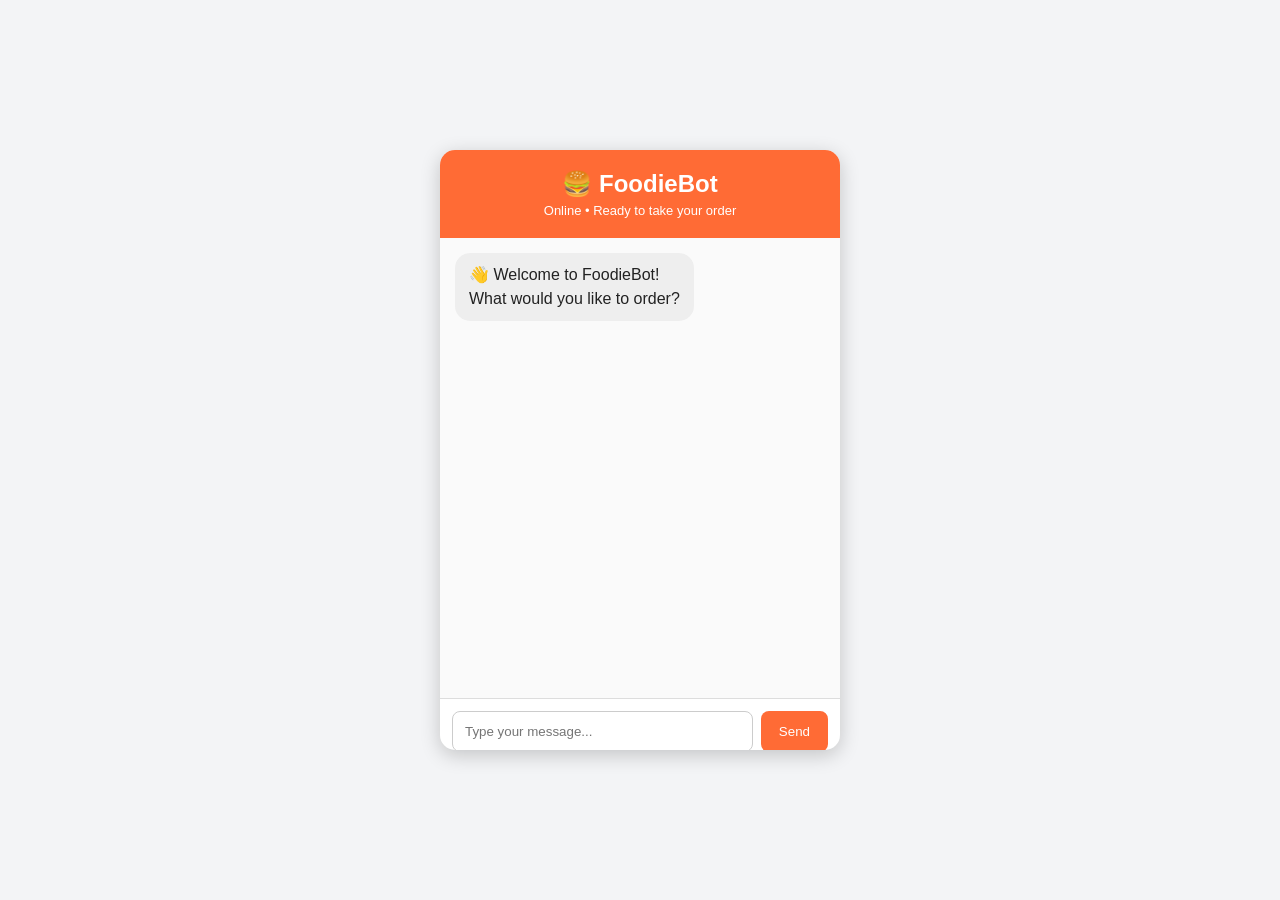
==== index.html @ e9cc63ba "Add files via upload" ====
<!DOCTYPE html>
<html lang="en">
<head>
    <meta charset="UTF-8">
    <meta name="viewport" content="width=device-width, initial-scale=1.0">
    <title>FoodieBot - Food Ordering</title>
    <link rel="stylesheet" href="style.css">
</head>

<body>

<div class="chat-container">

    <div class="chat-header">
        <h2>🍔 FoodieBot</h2>
        <p>Online • Ready to take your order</p>
    </div>

    <div id="chat-box" class="chat-box">

        <div class="message bot">
            <div class="bubble">
                👋 Welcome to FoodieBot!<br>
                What would you like to order?
            </div>
        </div>

    </div>

    <div class="input-area">

        <input
            type="text"
            id="user-input"
            placeholder="Type your message..."
        >

        <button id="send-button">
            Send
        </button>

    </div>

</div>

<script src="script.js"></script>

</body>
</html>
---- style.css ----
* {
    box-sizing: border-box;
    margin: 0;
    padding: 0;
    font-family: Arial, sans-serif;
}

body {
    background: #f3f4f6;
    display: flex;
    justify-content: center;
    align-items: center;
    min-height: 100vh;
}

.chat-container {
    width: 400px;
    height: 600px;
    background: white;
    border-radius: 15px;
    overflow: hidden;
    box-shadow: 0 5px 20px rgba(0,0,0,0.2);
}

.chat-header {
    background: #ff6b35;
    color: white;
    padding: 20px;
    text-align: center;
}

.chat-header h2 {
    margin-bottom: 5px;
}

.chat-header p {
    font-size: 13px;
}

.chat-box {
    height: 460px;
    padding: 15px;
    overflow-y: auto;
    background: #fafafa;
}

.message {
    display: flex;
    margin-bottom: 12px;
}

.message.bot {
    justify-content: flex-start;
}

.message.user {
    justify-content: flex-end;
}

.bubble {
    max-width: 75%;
    padding: 10px 14px;
    border-radius: 15px;
    line-height: 1.5;
}

.bot .bubble {
    background: #eeeeee;
    color: #222;
}

.user .bubble {
    background: #ff6b35;
    color: white;
}

.input-area {
    display: flex;
    padding: 12px;
    border-top: 1px solid #ddd;
}

#user-input {
    flex: 1;
    padding: 12px;
    border: 1px solid #ccc;
    border-radius: 8px;
    outline: none;
}

#send-button {
    margin-left: 8px;
    padding: 12px 18px;
    border: none;
    border-radius: 8px;
    background: #ff6b35;
    color: white;
    cursor: pointer;
}

#send-button:hover {
    background: #e85a2a;
}
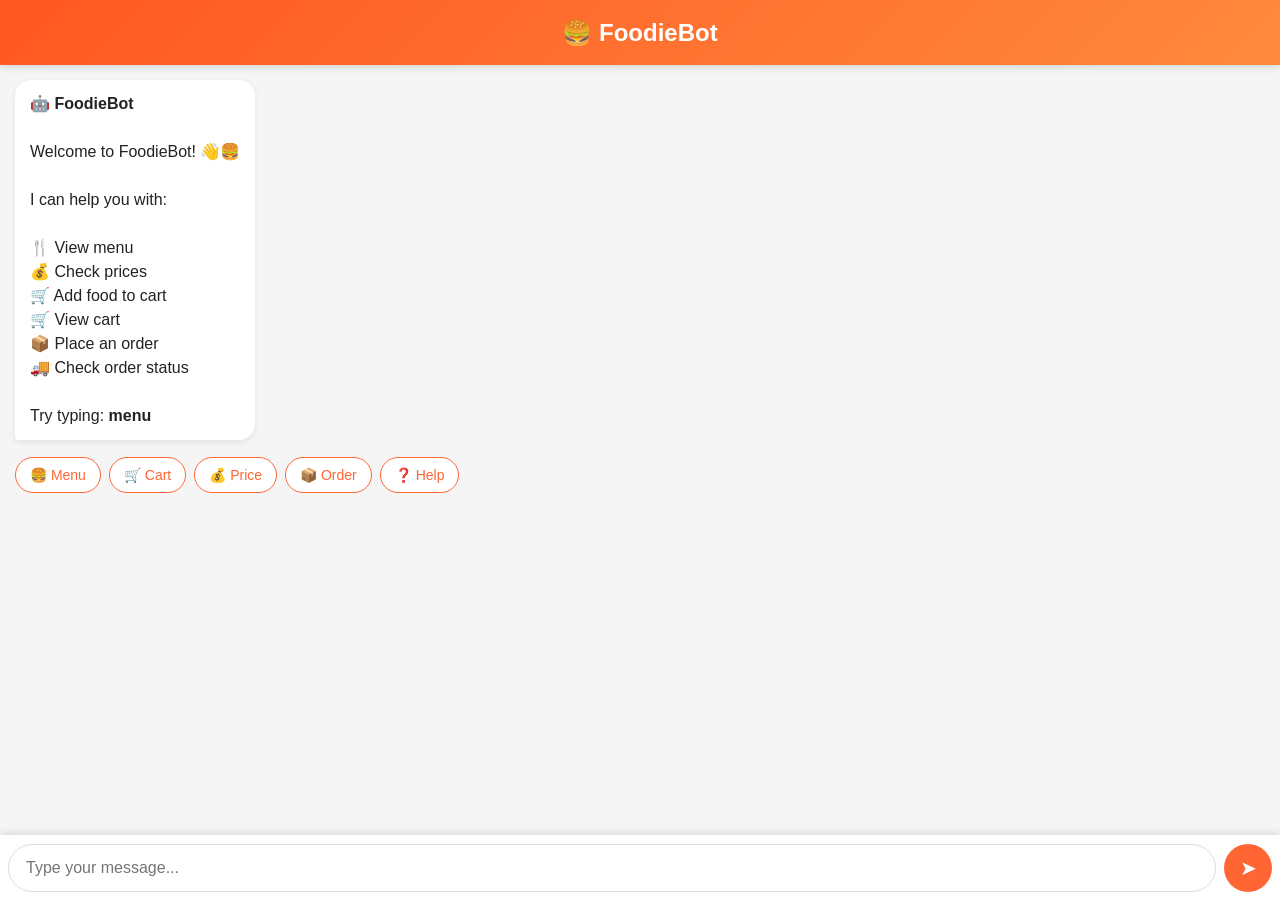
==== commit 9628329d: "Update index.html" ====
--- a/index.html
+++ b/index.html
@@ -1,49 +1,860 @@
 <!DOCTYPE html>
 <html lang="en">
+
 <head>
+
     <meta charset="UTF-8">
-    <meta name="viewport" content="width=device-width, initial-scale=1.0">
-    <title>FoodieBot - Food Ordering</title>
-    <link rel="stylesheet" href="style.css">
+
+    <meta name="viewport"
+          content="width=device-width, initial-scale=1.0">
+
+    <meta name="theme-color"
+          content="#ff6b35">
+
+    <meta name="description"
+          content="FoodieBot - Food Ordering Chatbot">
+
+    <link rel="manifest" href="manifest.json">
+
+    <title>FoodieBot</title>
+
+
+    <style>
+
+        * {
+            box-sizing: border-box;
+        }
+
+        html, body {
+            margin: 0;
+            padding: 0;
+            width: 100%;
+            height: 100%;
+            font-family: Arial, sans-serif;
+            background: #f5f5f5;
+        }
+
+        .app {
+            width: 100%;
+            height: 100vh;
+            display: flex;
+            flex-direction: column;
+        }
+
+        /* HEADER */
+
+        .header {
+            height: 65px;
+            min-height: 65px;
+
+            background: linear-gradient(
+                135deg,
+                #ff5722,
+                #ff8a3d
+            );
+
+            color: white;
+
+            display: flex;
+            align-items: center;
+            justify-content: center;
+
+            font-size: 24px;
+            font-weight: bold;
+
+            box-shadow:
+                0 2px 8px rgba(0,0,0,0.15);
+        }
+
+
+        /* CHAT AREA */
+
+        .chat {
+            flex: 1;
+
+            overflow-y: auto;
+
+            padding: 15px;
+
+            display: flex;
+
+            flex-direction: column;
+
+            gap: 12px;
+        }
+
+
+        /* MESSAGE */
+
+        .message {
+            max-width: 85%;
+
+            padding: 12px 15px;
+
+            border-radius: 16px;
+
+            font-size: 16px;
+
+            line-height: 1.5;
+
+            word-wrap: break-word;
+        }
+
+
+        /* BOT */
+
+        .bot {
+            align-self: flex-start;
+
+            background: white;
+
+            color: #222;
+
+            border-bottom-left-radius: 4px;
+
+            box-shadow:
+                0 2px 6px rgba(0,0,0,0.08);
+        }
+
+
+        /* USER */
+
+        .user {
+            align-self: flex-end;
+
+            background: #ff6633;
+
+            color: white;
+
+            border-bottom-right-radius: 4px;
+        }
+
+
+        /* QUICK BUTTONS */
+
+        .quick-buttons {
+            display: flex;
+
+            gap: 8px;
+
+            overflow-x: auto;
+
+            padding: 5px 0 10px;
+        }
+
+        .quick-buttons button {
+
+            white-space: nowrap;
+
+            border: 1px solid #ff6633;
+
+            background: white;
+
+            color: #ff6633;
+
+            border-radius: 20px;
+
+            padding: 9px 14px;
+
+            font-size: 14px;
+
+            cursor: pointer;
+        }
+
+
+        /* TYPING */
+
+        .typing {
+            color: #777;
+
+            font-style: italic;
+        }
+
+
+        /* INPUT */
+
+        .input-area {
+
+            height: 65px;
+
+            min-height: 65px;
+
+            background: white;
+
+            display: flex;
+
+            align-items: center;
+
+            gap: 8px;
+
+            padding: 8px;
+
+            box-shadow:
+                0 -2px 8px rgba(0,0,0,0.12);
+        }
+
+
+        #messageInput {
+
+            flex: 1;
+
+            height: 48px;
+
+            border: 1px solid #ddd;
+
+            border-radius: 25px;
+
+            padding: 0 17px;
+
+            font-size: 16px;
+
+            outline: none;
+        }
+
+
+        #messageInput:focus {
+            border-color: #ff6633;
+        }
+
+
+        #sendButton {
+
+            width: 48px;
+
+            height: 48px;
+
+            border: none;
+
+            border-radius: 50%;
+
+            background: #ff6633;
+
+            color: white;
+
+            font-size: 20px;
+
+            cursor: pointer;
+        }
+
+
+        #sendButton:disabled {
+            background: #aaa;
+        }
+
+
+        /* MOBILE */
+
+        @media (max-width: 600px) {
+
+            .header {
+                height: 60px;
+                min-height: 60px;
+                font-size: 21px;
+            }
+
+            .chat {
+                padding: 10px;
+            }
+
+            .message {
+                max-width: 90%;
+                font-size: 15px;
+            }
+
+            .input-area {
+                height: 65px;
+            }
+
+        }
+
+    </style>
+
 </head>
 
+
 <body>
 
-<div class="chat-container">
-
-    <div class="chat-header">
-        <h2>🍔 FoodieBot</h2>
-        <p>Online • Ready to take your order</p>
+
+<div class="app">
+
+
+    <!-- HEADER -->
+
+    <div class="header">
+
+        🍔 FoodieBot
+
     </div>
 
-    <div id="chat-box" class="chat-box">
+
+    <!-- CHAT -->
+
+    <div
+        id="chat"
+        class="chat">
+
+
+        <!-- WELCOME -->
 
         <div class="message bot">
-            <div class="bubble">
-                👋 Welcome to FoodieBot!<br>
-                What would you like to order?
-            </div>
+
+            🤖 <b>FoodieBot</b>
+
+            <br><br>
+
+            Welcome to FoodieBot! 👋🍔
+
+            <br><br>
+
+            I can help you with:
+
+            <br><br>
+
+            🍴 View menu
+            <br>
+
+            💰 Check prices
+            <br>
+
+            🛒 Add food to cart
+            <br>
+
+            🛒 View cart
+            <br>
+
+            📦 Place an order
+            <br>
+
+            🚚 Check order status
+
+            <br><br>
+
+            Try typing:
+
+            <b>menu</b>
+
         </div>
 
+
+        <!-- QUICK BUTTONS -->
+
+        <div class="quick-buttons">
+
+            <button onclick="quickMessage('menu')">
+                🍔 Menu
+            </button>
+
+            <button onclick="quickMessage('cart')">
+                🛒 Cart
+            </button>
+
+            <button onclick="quickMessage('How much is the burger?')">
+                💰 Price
+            </button>
+
+            <button onclick="quickMessage('order')">
+                📦 Order
+            </button>
+
+            <button onclick="quickMessage('help')">
+                ❓ Help
+            </button>
+
+        </div>
+
+
     </div>
 
+
+    <!-- INPUT -->
+
     <div class="input-area">
 
         <input
+            id="messageInput"
             type="text"
-            id="user-input"
             placeholder="Type your message..."
-        >
-
-        <button id="send-button">
-            Send
+            autocomplete="off">
+
+        <button id="sendButton">
+            ➤
         </button>
 
     </div>
 
+
 </div>
 
-<script src="script.js"></script>
+
+
+<script>
+
+
+/* =====================================================
+   AWS API GATEWAY URL
+   ===================================================== */
+
+const API_URL =
+    "https://hd4vj2xs60.execute-api.us-east-1.amazonaws.com/chat";
+
+
+
+/* =====================================================
+   USER ID
+   ===================================================== */
+
+let userId =
+    localStorage.getItem("foodieUserId");
+
+
+if (!userId) {
+
+    userId =
+        "user-" +
+        Math.random()
+            .toString(36)
+            .substring(2, 10);
+
+    localStorage.setItem(
+        "foodieUserId",
+        userId
+    );
+
+}
+
+
+
+/* =====================================================
+   ELEMENTS
+   ===================================================== */
+
+const chat =
+    document.getElementById("chat");
+
+const messageInput =
+    document.getElementById("messageInput");
+
+const sendButton =
+    document.getElementById("sendButton");
+
+
+
+/* =====================================================
+   SCROLL
+   ===================================================== */
+
+function scrollBottom() {
+
+    chat.scrollTop =
+        chat.scrollHeight;
+
+}
+
+
+
+/* =====================================================
+   ADD USER MESSAGE
+   ===================================================== */
+
+function addUserMessage(message) {
+
+    const div =
+        document.createElement("div");
+
+    div.className =
+        "message user";
+
+    div.textContent =
+        "👤 " + message;
+
+    chat.appendChild(div);
+
+    scrollBottom();
+
+}
+
+
+
+/* =====================================================
+   ADD BOT MESSAGE
+   ===================================================== */
+
+function addBotMessage(message) {
+
+    const div =
+        document.createElement("div");
+
+    div.className =
+        "message bot";
+
+    div.innerHTML =
+        "🤖 <b>FoodieBot</b><br><br>"
+        + message;
+
+    chat.appendChild(div);
+
+    scrollBottom();
+
+}
+
+
+
+/* =====================================================
+   SHOW TYPING
+   ===================================================== */
+
+function showTyping() {
+
+    hideTyping();
+
+    const div =
+        document.createElement("div");
+
+    div.id =
+        "typing";
+
+    div.className =
+        "message bot typing";
+
+    div.innerHTML =
+        "🤖 FoodieBot is typing...";
+
+    chat.appendChild(div);
+
+    scrollBottom();
+
+}
+
+
+
+/* =====================================================
+   HIDE TYPING
+   ===================================================== */
+
+function hideTyping() {
+
+    const typing =
+        document.getElementById("typing");
+
+    if (typing) {
+
+        typing.remove();
+
+    }
+
+}
+
+
+
+/* =====================================================
+   SEND MESSAGE TO AWS
+   ===================================================== */
+
+async function sendToAWS(message) {
+
+    showTyping();
+
+    sendButton.disabled =
+        true;
+
+
+    try {
+
+        const response =
+            await fetch(
+
+                API_URL,
+
+                {
+
+                    method: "POST",
+
+                    headers: {
+
+                        "Content-Type":
+                            "application/json"
+
+                    },
+
+                    body:
+                        JSON.stringify({
+
+                            command:
+                                message,
+
+                            userId:
+                                userId
+
+                        })
+
+                }
+
+            );
+
+
+        if (!response.ok) {
+
+            throw new Error(
+                "HTTP Error "
+                + response.status
+            );
+
+        }
+
+
+        const data =
+            await response.json();
+
+
+        hideTyping();
+
+
+        let botMessage =
+            "Sorry, I could not understand the response.";
+
+
+        /*
+         * Lambda response:
+         *
+         * {
+         *   "statusCode": 200,
+         *   "body": "{\"message\":\"...\"}"
+         * }
+         */
+
+
+        if (
+            data.body &&
+            typeof data.body === "string"
+        ) {
+
+            try {
+
+                const body =
+                    JSON.parse(data.body);
+
+
+                if (body.message) {
+
+                    botMessage =
+                        body.message;
+
+                }
+
+            }
+
+            catch (error) {
+
+                botMessage =
+                    data.body;
+
+            }
+
+        }
+
+
+        else if (data.message) {
+
+            botMessage =
+                data.message;
+
+        }
+
+
+        addBotMessage(
+            botMessage
+        );
+
+    }
+
+
+    catch (error) {
+
+        hideTyping();
+
+        console.error(
+            "FoodieBot Error:",
+            error
+        );
+
+
+        addBotMessage(
+
+            "❌ <b>Connection error</b>"
+            + "<br><br>"
+            + "I couldn't connect to "
+            + "the FoodieBot server."
+            + "<br><br>"
+            + "Please try again."
+
+        );
+
+    }
+
+
+    finally {
+
+        sendButton.disabled =
+            false;
+
+        messageInput.focus();
+
+    }
+
+}
+
+
+
+/* =====================================================
+   SEND MESSAGE
+   ===================================================== */
+
+function sendMessage() {
+
+    const message =
+        messageInput
+            .value
+            .trim();
+
+
+    if (!message) {
+
+        return;
+
+    }
+
+
+    addUserMessage(
+        message
+    );
+
+
+    messageInput.value =
+        "";
+
+
+    sendToAWS(
+        message
+    );
+
+}
+
+
+
+/* =====================================================
+   QUICK BUTTON
+   ===================================================== */
+
+function quickMessage(message) {
+
+    addUserMessage(
+        message
+    );
+
+
+    sendToAWS(
+        message
+    );
+
+}
+
+
+
+/* =====================================================
+   SEND BUTTON
+   ===================================================== */
+
+sendButton.addEventListener(
+
+    "click",
+
+    sendMessage
+
+);
+
+
+
+/* =====================================================
+   ENTER KEY
+   ===================================================== */
+
+messageInput.addEventListener(
+
+    "keydown",
+
+    function(event) {
+
+        if (
+            event.key === "Enter"
+        ) {
+
+            event.preventDefault();
+
+            sendMessage();
+
+        }
+
+    }
+
+);
+
+
+
+/* =====================================================
+   SERVICE WORKER
+   ===================================================== */
+
+if (
+    "serviceWorker"
+    in navigator
+) {
+
+    window.addEventListener(
+
+        "load",
+
+        function() {
+
+            navigator.serviceWorker
+                .register(
+                    "service-worker.js"
+                )
+
+                .then(
+
+                    function() {
+
+                        console.log(
+                            "FoodieBot PWA ready"
+                        );
+
+                    }
+
+                )
+
+                .catch(
+
+                    function(error) {
+
+                        console.log(
+                            "Service Worker Error:",
+                            error
+                        );
+
+                    }
+
+                );
+
+        }
+
+    );
+
+}
+
+
+</script>
+
 
 </body>
-</html>+
+</html>
